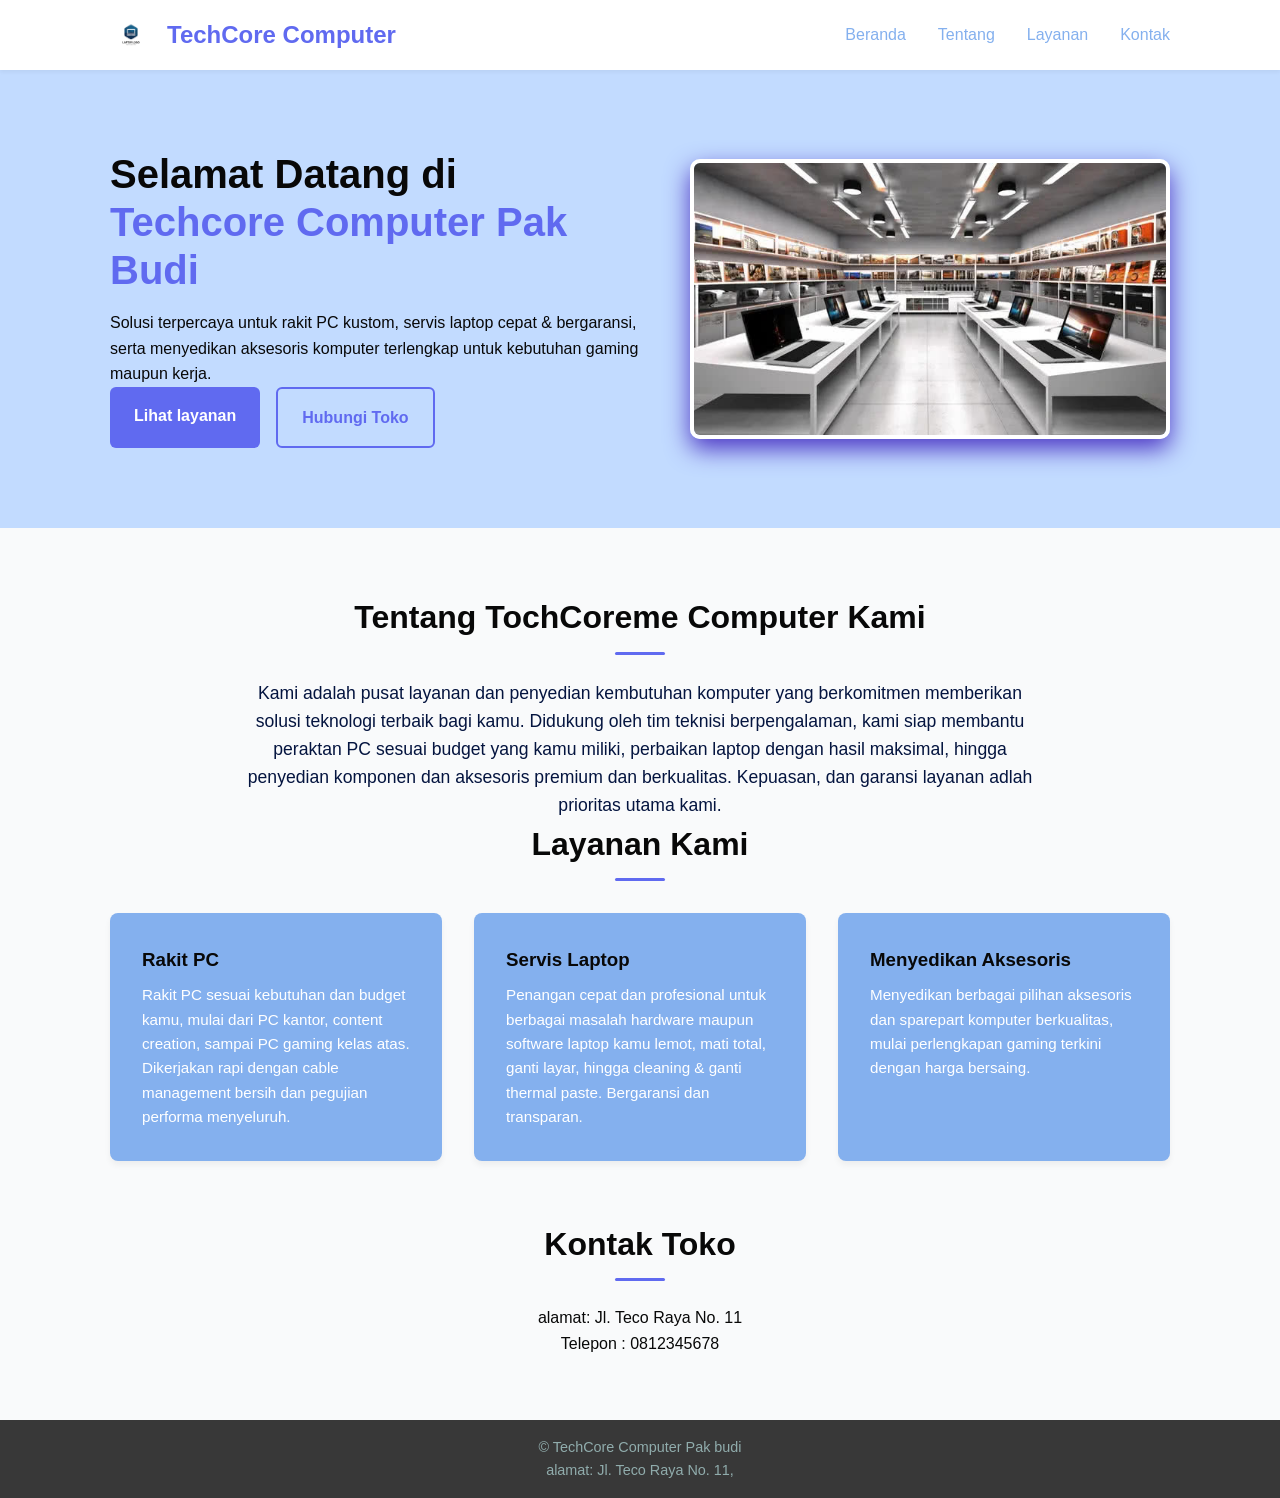
==== index.html @ 2538810d "update1" ====
<!DOCTYPE html>
<html lang="en">
<head>
    <meta charset="UTF-8">
    <meta name="viewport" content="width=device-width, initial-scale=1.0">
    <title>Techcore Computer</title>
    <link rel="stylesheet" href="css/style.css">
</head>
<body>
    <header class="navbar" >
        <div class="container nav-container">
            <a href="#" class="logo-box">
                <img src="img/logokomputer.jpg" alt="Logo" class="logo-img">
                <span class="logo">TechCore Computer </span>
            </a>
            <nav class="nav-links">
                <a href="">Beranda</a>
                <a href="">Tentang</a>
                <a href="">Layanan</a>
                <a href="">Kontak</a>
            </nav>
        </div>
    </header>

    <section id="hero" class="hero">
        <div class="container hero-container">
            <div class="hero-content">
                <h1>Selamat Datang di <span class="hightlight">Techcore Computer Pak Budi</span></h1>
                <p>Solusi terpercaya untuk rakit PC kustom, servis laptop cepat & bergaransi, serta menyedikan aksesoris komputer terlengkap untuk kebutuhan gaming maupun kerja.</p>
                <div class="hero-buttons">
                    <a href="" class="btn btn-primary">Lihat layanan</a>
                    <a href="" class="btn btn-secondary">Hubungi Toko</a>
                </div>
            </div>
            <div class="hero-image">
                <img src="img/tokokomputer.jpg" alt="">
            </div>
        </div>
    </section>

    <main class="main-container">
        <section class="about container">
            <h2>Tentang TochCoreme Computer Kami</h2>
            <p>Kami adalah pusat layanan dan penyedian kembutuhan komputer yang berkomitmen memberikan solusi teknologi terbaik bagi kamu. Didukung oleh tim teknisi berpengalaman, kami siap membantu peraktan PC sesuai budget yang kamu miliki, perbaikan laptop dengan hasil maksimal, hingga penyedian komponen dan aksesoris premium dan berkualitas. Kepuasan, dan garansi layanan adlah prioritas utama kami.</p>
        </section>
        <section class="projects container">
            <h2>Layanan Kami</h2>
            <div class="project-grid">
                <div class="project-card">
                    <h3>Rakit PC</h3>
                    <p>Rakit PC sesuai kebutuhan dan budget kamu, mulai dari PC kantor, content creation, sampai PC gaming kelas atas. Dikerjakan rapi dengan cable management bersih dan pegujian performa menyeluruh.</p>
                </div>
                <div class="project-card">
                    <h3>Servis Laptop</h3>
                <p>Penangan cepat dan profesional untuk berbagai masalah hardware maupun software laptop kamu lemot, mati total, ganti layar, hingga cleaning & ganti thermal paste. Bergaransi dan transparan.</p>
                </div>
                <div class="project-card">
                    <h3>Menyedikan Aksesoris</h3>
                <p>Menyedikan berbagai pilihan aksesoris dan sparepart komputer berkualitas, mulai perlengkapan gaming terkini dengan harga bersaing.</p>  
                </div>          
            </div>
        </section>
        <br>
        <section id="contact">
            <div class="about-container">
                <h2>Kontak Toko</h2>
                <p>alamat: Jl. Teco Raya No. 11 <br> Telepon : 0812345678</p>
            </div>
        </section>
    </main>
    <footer class="footer">
        <div class="container">
            <p>&copy; TechCore Computer Pak budi <br> alamat: Jl. Teco Raya No. 11,</p>
        </div>
    </footer>
</body>
</html>
---- css/style.css ----
:root{
    --primary-color: #606af0;
    --primary-dark: #04143f;
    --text-color: #080808;
    --bg-color: #f9fafb;
    --white: #ffffff;
    --gray-text: #84b0ee;

}

*{
    margin: 0;
    padding: 0;
    box-sizing: border-box;
    font-family: 'Segoe UI', Tahoma, Geneva, Verdana, sans-serif;

}

body{
    background-color: var(--bg-color);
    color: var(--text-color);
    line-height: 1.6;
}

.container{
    width: 90%;
    max-width: 1100px;
    margin: 0 auto;
    padding: 0 20px;
}

/* navbar */
.navbar{
    background: var(--white);
    box-shadow: 0 2px 4px rgba(0,0,0,0.05);
    position: sticky;
    top: 0;
    z-index: 100; 
}
.nav-container{
    display: flex;
    justify-content: space-between;
    align-items: center;
    height: 70px;
}

.logo{
    font-size: 1.5rem;
    font-weight: bold;
    color: var(--primary-color);
    text-decoration: none;
}

.nav-links{
    display: flex;
    gap: 2rem;
}
.nav-links a{
    text-decoration: none;
    color: var(--gray-text);
    font-weight: 500;
    transition: color 0.3s;
}

.nav-links a:hover{
    color: var(--primary-color);
}

/* hero */
.hero{
    padding: 5rem 0;
    background: #c2dbff;
}
.hero-container{
    display: flex;
    align-items: center;

    justify-content: space-between;
    gap: 3rem;
}
.hero-content h1{
    font-size: 2.5rem;
    margin-bottom: 1rem;
    line-height: 1.2;
}

.hero-content .hightlight{
    color: var(--primary-color);
    margin-bottom: 2rem;
}

.hero-buttons{
    display: flex;
    gap: 1rem;
}

.btn{
    display: inline-block;
    padding: 1rem 1.5rem;
    border-radius: 6px;
    text-decoration: none;
    font-weight: 600;

}

.btn-primary{
    background-color: var(--primary-color);
    color: var(--white);
}

.btn-primary:hover{
    background-color: var(--primary-dark);
}
.btn-secondary{
    background-color: transparent;
    color: var(--primary-color);
    border: 2px solid var(--primary-color);
}

.btn-secondary:hover{
    background-color: var(--primary-color);
    color: var(--white);
}

.hero-image{
    flex: 1;
    display: flex;
    justify-content: center;
}

.hero-image img{
    width: 480px;
    height: 280px;
    object-fit: cover;
    border-radius: 10px;
    box-shadow: 0 10px 25px rgba(76, 54, 197);
    border: 4px solid var(--white);
}

/* main content*/
.main-content{
    padding: 4rem 0;
}

section {
    margin-bottom: 4rem;
}

section h2{
    font-size: 2rem;
    margin-bottom: 1.5rem;
    text-align: center;
    position: relative;
}

section h2::after{
    content: '';
    display: block;
    width: 50px;
    height: 3px;
    background-color: var(--primary-color);
    margin: 8px auto 0;
    border-radius: 2px;
}

.about p{
    max-width: 800px;
    margin: 0 auto;
    text-align: center;
    font-size: 1.1rem;
    color: var(--primary-dark);

}

.project-grid{
    display: grid;
    grid-template-columns: repeat(auto-fit,minmax(300px, 1fr));
    gap: 2rem;
    margin-top: 2rem;
    margin-bottom: 2rem;
}

.project-card{
    background: var(--gray-text);
    padding: 2rem;
    border-radius: 8px;
    box-shadow: 0 4px 6px rgba(0, 0, 0, 0.05);
    transition: transform 0.3s, box-shadow 0.3s;
}

.project-card:hover{
    transform: translateY(-5px);
    box-shadow: 0 10px 15px rgba(0, 0, 0, 0.1);
}

.project-card h3{
    margin-bottom: 0.5rem;
    color: var(--text-color);
}

.project-card p{
    color: var(--white);
    font-size: 0.95rem;
}

.footer{
    background-color:  #383838;
    color: var(--white);
    text-align: center;
    padding: 1rem 0;
}
.footer p{
    font-size: 0.9rem;
    color: rgb(144, 172, 172);
}

.logo-box {
    display: flex;
    align-items: center;
    gap: 15px;
    text-decoration: none;
}

.logo-img {
    width: 42px;
    height: 32px;
    border-radius: 50%;
    object-fit: cover;
}

#contact .about-container {
    text-align: center;  
}
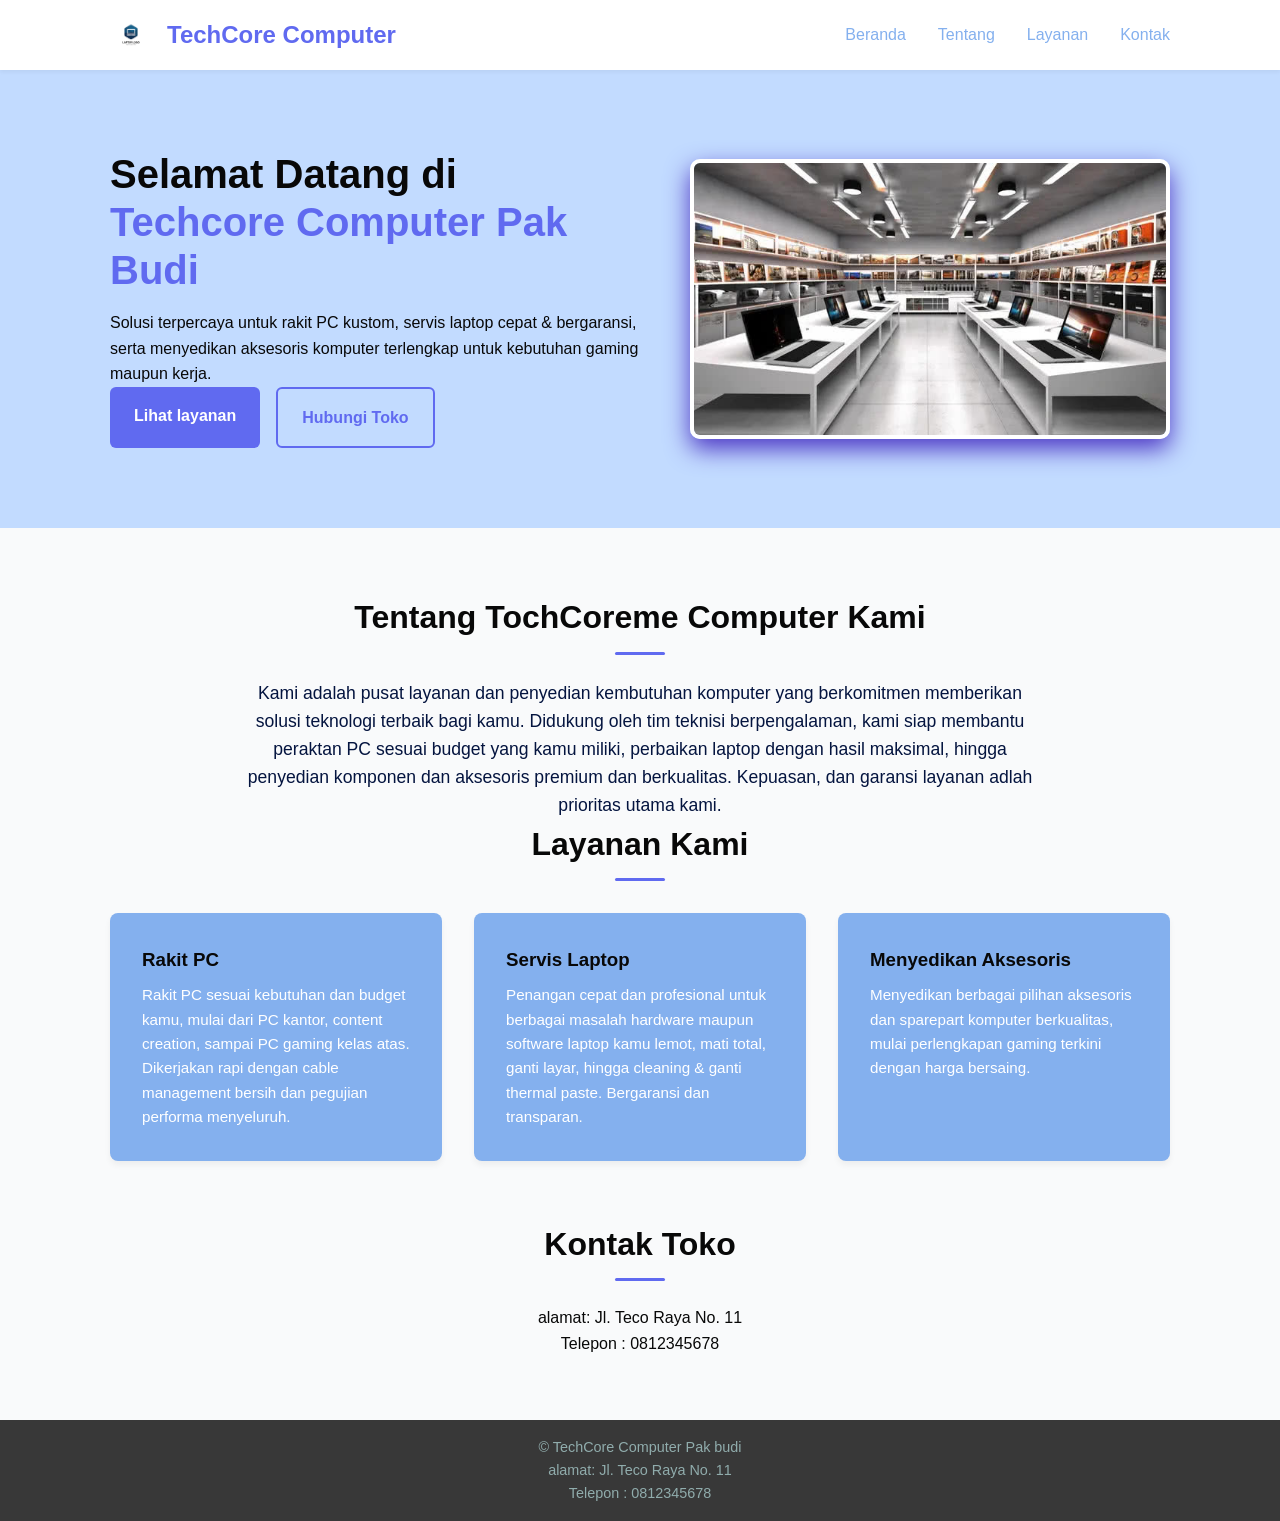
==== commit c1e4d6c1: "Update index.html" ====
--- a/index.html
+++ b/index.html
@@ -70,8 +70,8 @@
     </main>
     <footer class="footer">
         <div class="container">
-            <p>&copy; TechCore Computer Pak budi <br> alamat: Jl. Teco Raya No. 11,</p>
+            <p>&copy; TechCore Computer Pak budi <br> alamat: Jl. Teco Raya No. 11 <br> Telepon : 0812345678</p>
         </div>
     </footer>
 </body>
-</html>  +</html>  
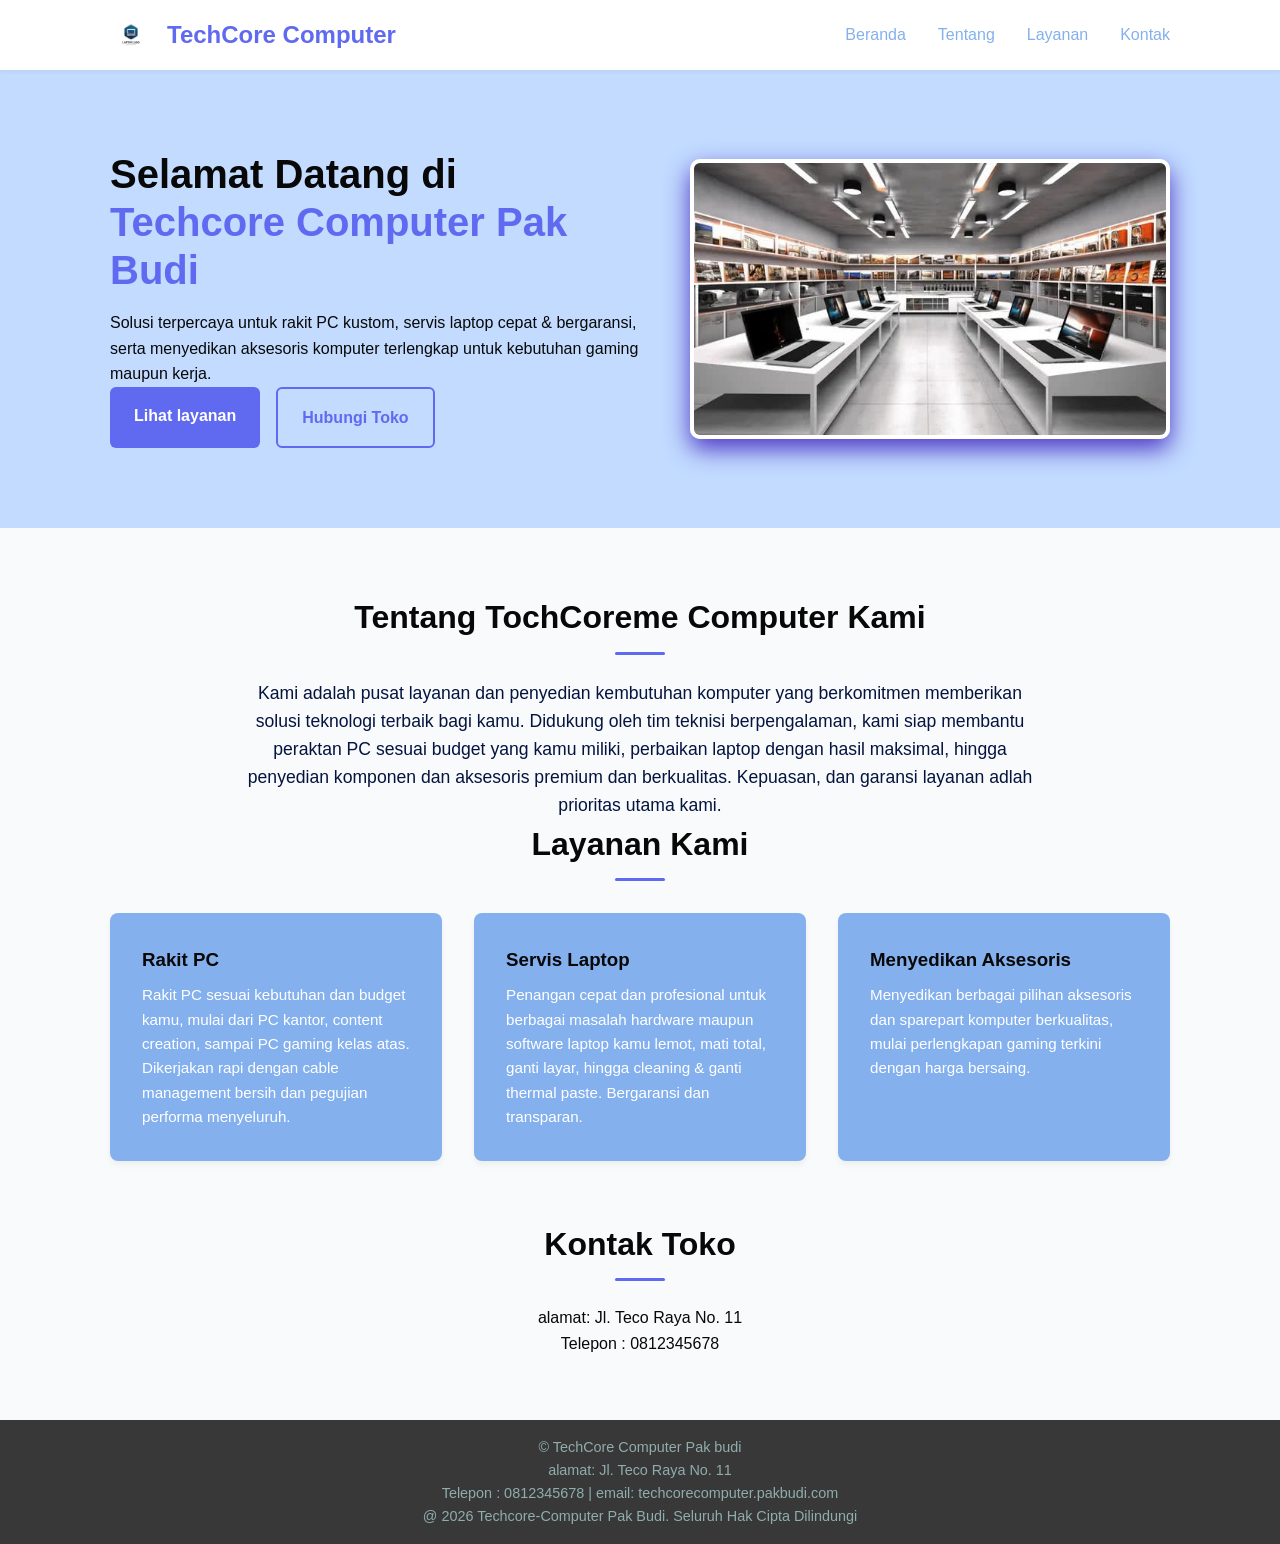
==== commit 117ca77c: "Update index.html" ====
--- a/index.html
+++ b/index.html
@@ -70,7 +70,7 @@
     </main>
     <footer class="footer">
         <div class="container">
-            <p>&copy; TechCore Computer Pak budi <br> alamat: Jl. Teco Raya No. 11 <br> Telepon : 0812345678</p>
+            <p>&copy; TechCore Computer Pak budi <br> alamat: Jl. Teco Raya No. 11 <br> Telepon : 0812345678 | email: techcorecomputer.pakbudi.com<br> @ 2026 Techcore-Computer Pak Budi. Seluruh Hak Cipta Dilindungi</p>
         </div>
     </footer>
 </body>
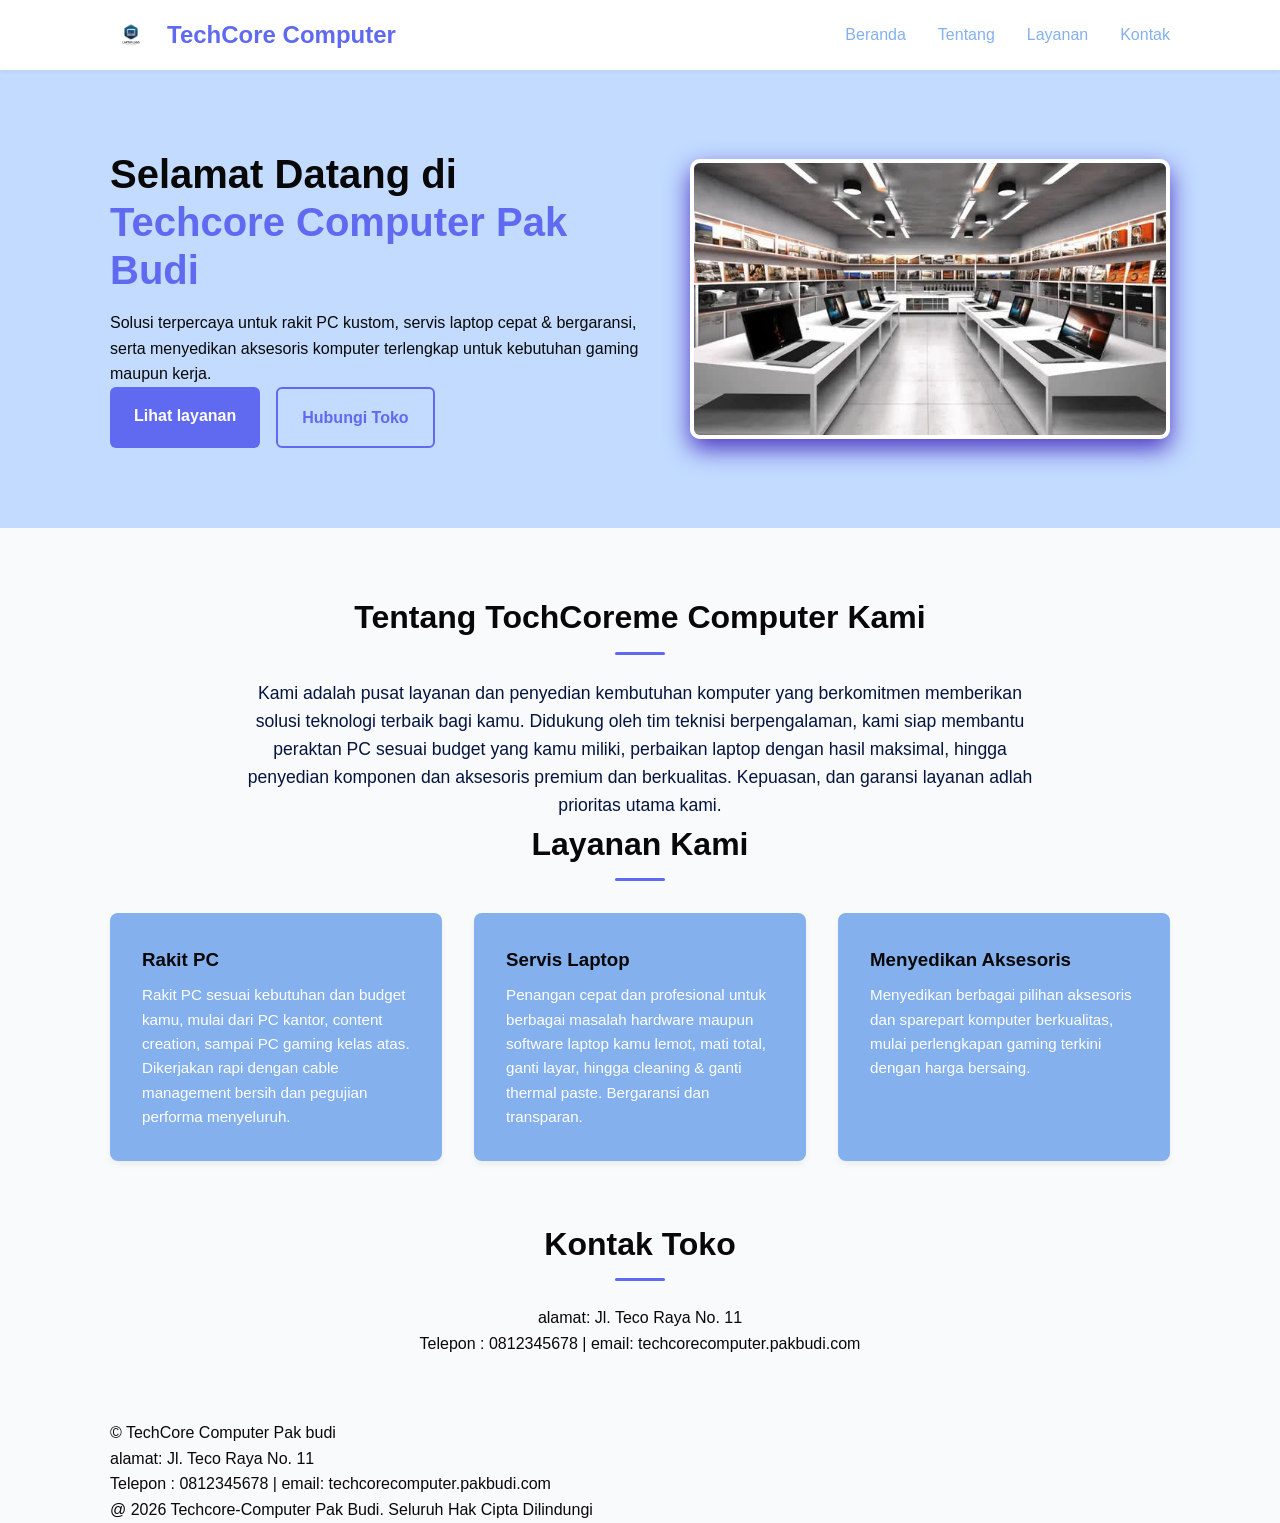
==== commit 1d4bbc5e: "Update index.html" ====
--- a/index.html
+++ b/index.html
@@ -28,8 +28,8 @@
                 <h1>Selamat Datang di <span class="hightlight">Techcore Computer Pak Budi</span></h1>
                 <p>Solusi terpercaya untuk rakit PC kustom, servis laptop cepat & bergaransi, serta menyedikan aksesoris komputer terlengkap untuk kebutuhan gaming maupun kerja.</p>
                 <div class="hero-buttons">
-                    <a href="" class="btn btn-primary">Lihat layanan</a>
-                    <a href="" class="btn btn-secondary">Hubungi Toko</a>
+                    <a href="#lihat" class="btn btn-primary">Lihat layanan</a>
+                    <a href="#hubungi" class="btn btn-secondary">Hubungi Toko</a>
                 </div>
             </div>
             <div class="hero-image">
@@ -64,11 +64,11 @@
         <section id="contact">
             <div class="about-container">
                 <h2>Kontak Toko</h2>
-                <p>alamat: Jl. Teco Raya No. 11 <br> Telepon : 0812345678</p>
+                <p>alamat: Jl. Teco Raya No. 11 <br> Telepon : 0812345678 | email: techcorecomputer.pakbudi.com</p>
             </div>
         </section>
     </main>
-    <footer class="footer">
+    <footer id=class="footer">
         <div class="container">
             <p>&copy; TechCore Computer Pak budi <br> alamat: Jl. Teco Raya No. 11 <br> Telepon : 0812345678 | email: techcorecomputer.pakbudi.com<br> @ 2026 Techcore-Computer Pak Budi. Seluruh Hak Cipta Dilindungi</p>
         </div>
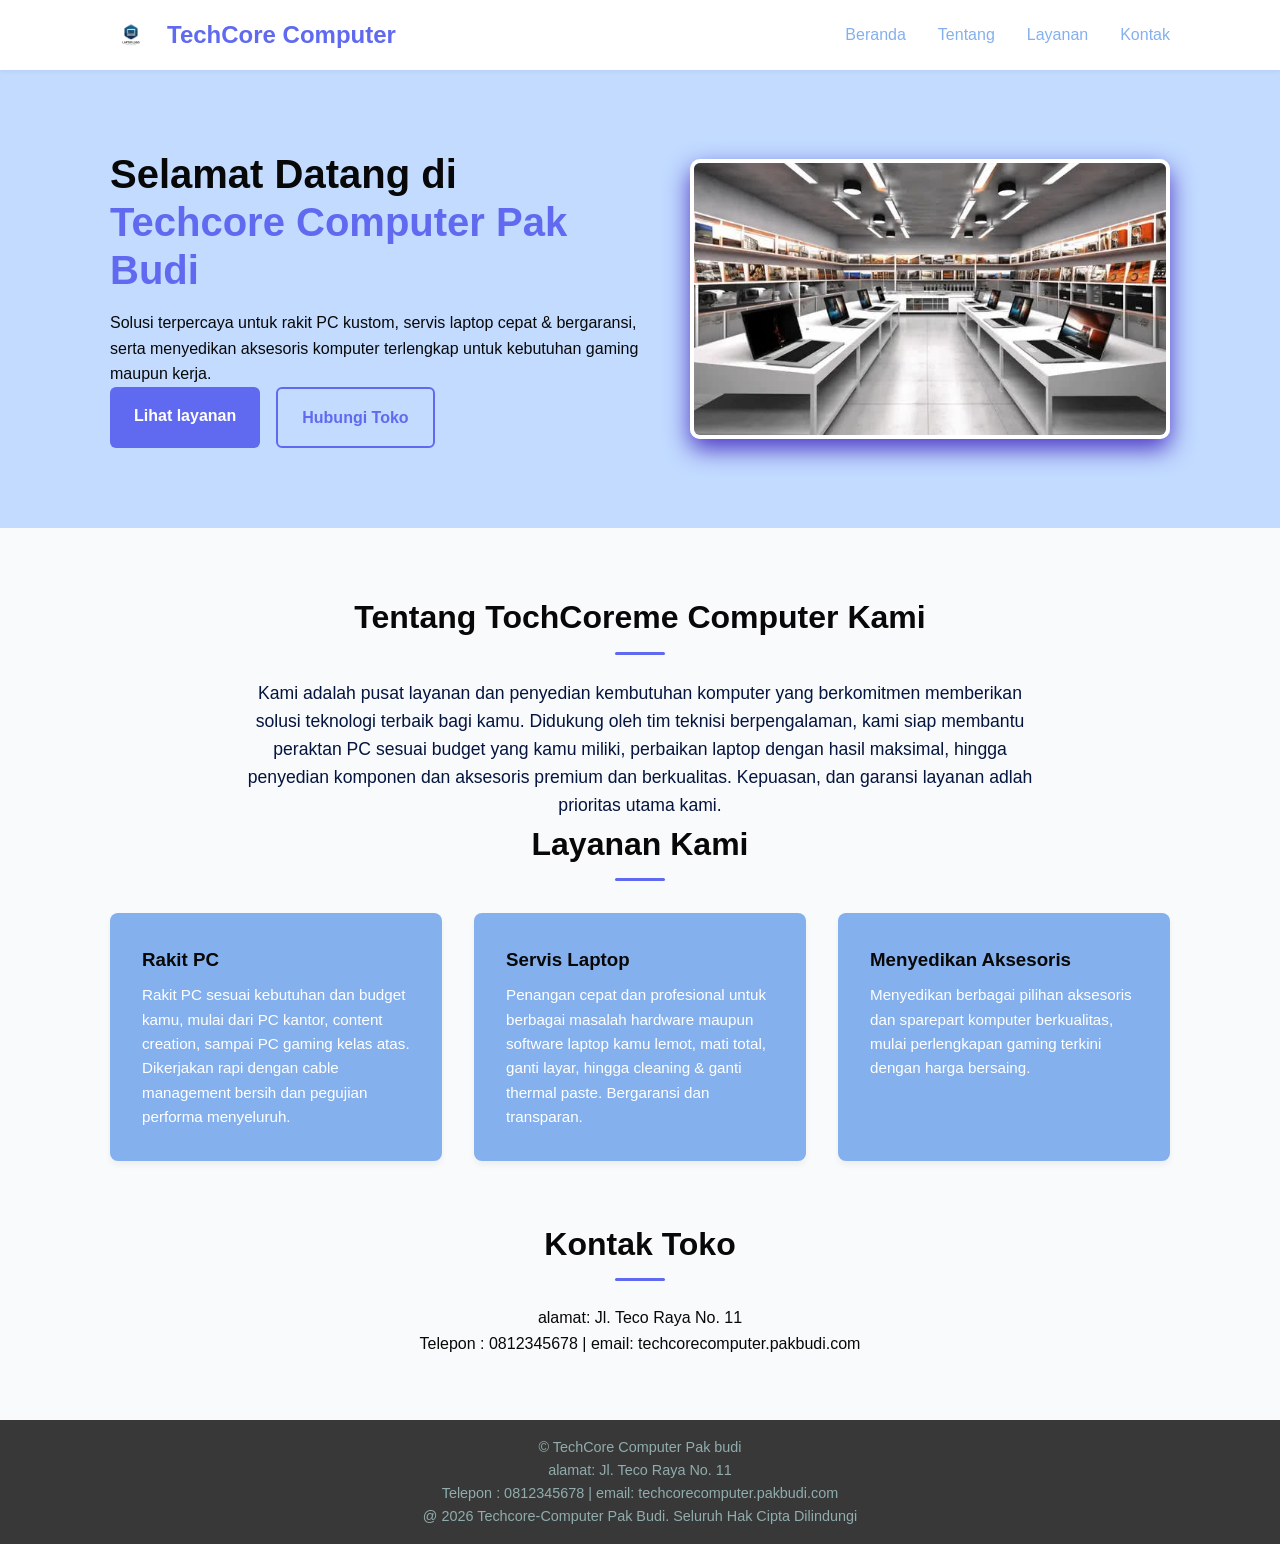
==== commit 10c43765: "Update index.html" ====
--- a/index.html
+++ b/index.html
@@ -68,7 +68,7 @@
             </div>
         </section>
     </main>
-    <footer id=class="footer">
+    <footer class="footer">
         <div class="container">
             <p>&copy; TechCore Computer Pak budi <br> alamat: Jl. Teco Raya No. 11 <br> Telepon : 0812345678 | email: techcorecomputer.pakbudi.com<br> @ 2026 Techcore-Computer Pak Budi. Seluruh Hak Cipta Dilindungi</p>
         </div>
